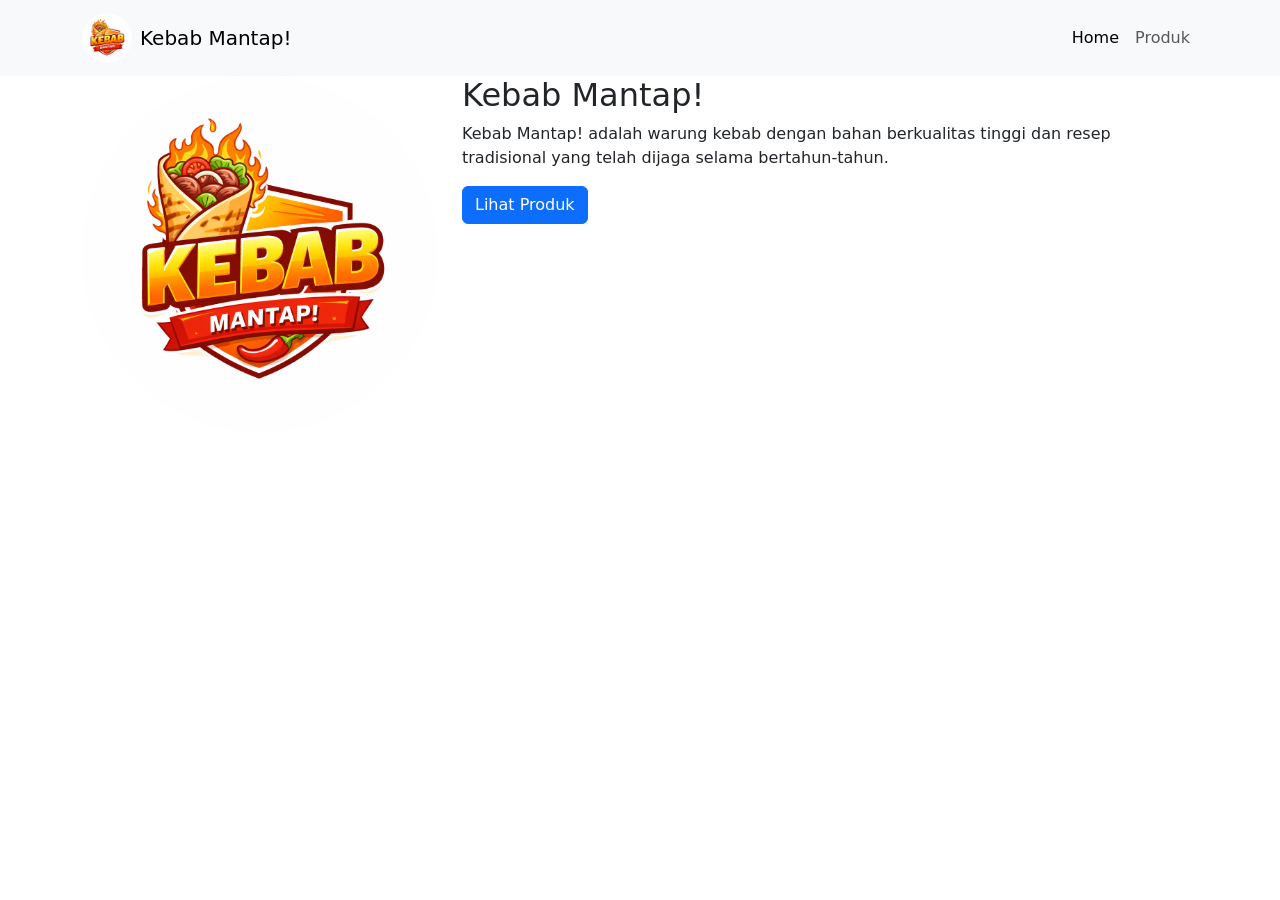
==== index.html @ e3381a54 "update src logo" ====
<!DOCTYPE html>
<html lang="en">
<head>
    <meta charset="UTF-8">
    <meta name="viewport" content="width=device-width, initial-scale=1.0">
    <title>Kebab Mantap!</title>
    <link rel="icon" type="image/png" href="src/logo.png">
    <link href="https://cdn.jsdelivr.net/npm/bootstrap@5.3.8/dist/css/bootstrap.min.css" rel="stylesheet" integrity="sha384-sRIl4kxILFvY47J16cr9ZwB07vP4J8+LH7qKQnuqkuIAvNWLzeN8tE5YBujZqJLB" crossorigin="anonymous">
</head>
<body>
    <nav class="navbar navbar-expand-lg bg-body-tertiary">
    <div class="container">
        
        <a class="navbar-brand d-flex align-items-center" href="#">
        <img src="src/logo.png" alt="logo" width="50" height="50" class="me-2 rounded-circle">
        Kebab Mantap!
        </a>

    <button class="navbar-toggler" type="button" data-bs-toggle="collapse" data-bs-target="#navbarNav" aria-controls="navbarNav" aria-expanded="false" aria-label="Toggle navigation">
        <span class="navbar-toggler-icon"></span>
    </button>

        <div class="collapse navbar-collapse" id="navbarNav">
            <ul class="navbar-nav ms-auto">
                <li class="nav-item">
                    <a class="nav-link active" href="#">Home</a>
                </li>
                <li class="nav-item">
                    <a class="nav-link" href="produk.html">Produk</a>
                </li>
            </ul>
        </div>
    </div>
    </nav>

    <section class="profil">
        <div class="container">
            <div class="row">
                <div class="col-md-4">
                    <img src="src/logo.png" alt="Profil" class="img-fluid rounded-circle">
                </div>
                <div class="col-md-8">
                    <h2>Kebab Mantap!</h2>
                    <p>Kebab Mantap! adalah warung kebab dengan bahan berkualitas tinggi dan resep tradisional yang telah dijaga selama bertahun-tahun.</p>
                    <a href="produk.html" class="btn btn-primary">Lihat Produk</a>
                </div>
            </div>
        </div>
    </section>

    <footer>

    </footer>

    <script src="https://cdn.jsdelivr.net/npm/bootstrap@5.3.8/dist/js/bootstrap.bundle.min.js" integrity="sha384-FKyoEForCGlyvwx9Hj09JcYn3nv7wiPVlz7YYwJrWVcXK/BmnVDxM+D2scQbITxI" crossorigin="anonymous"></script>
</body>
</html>
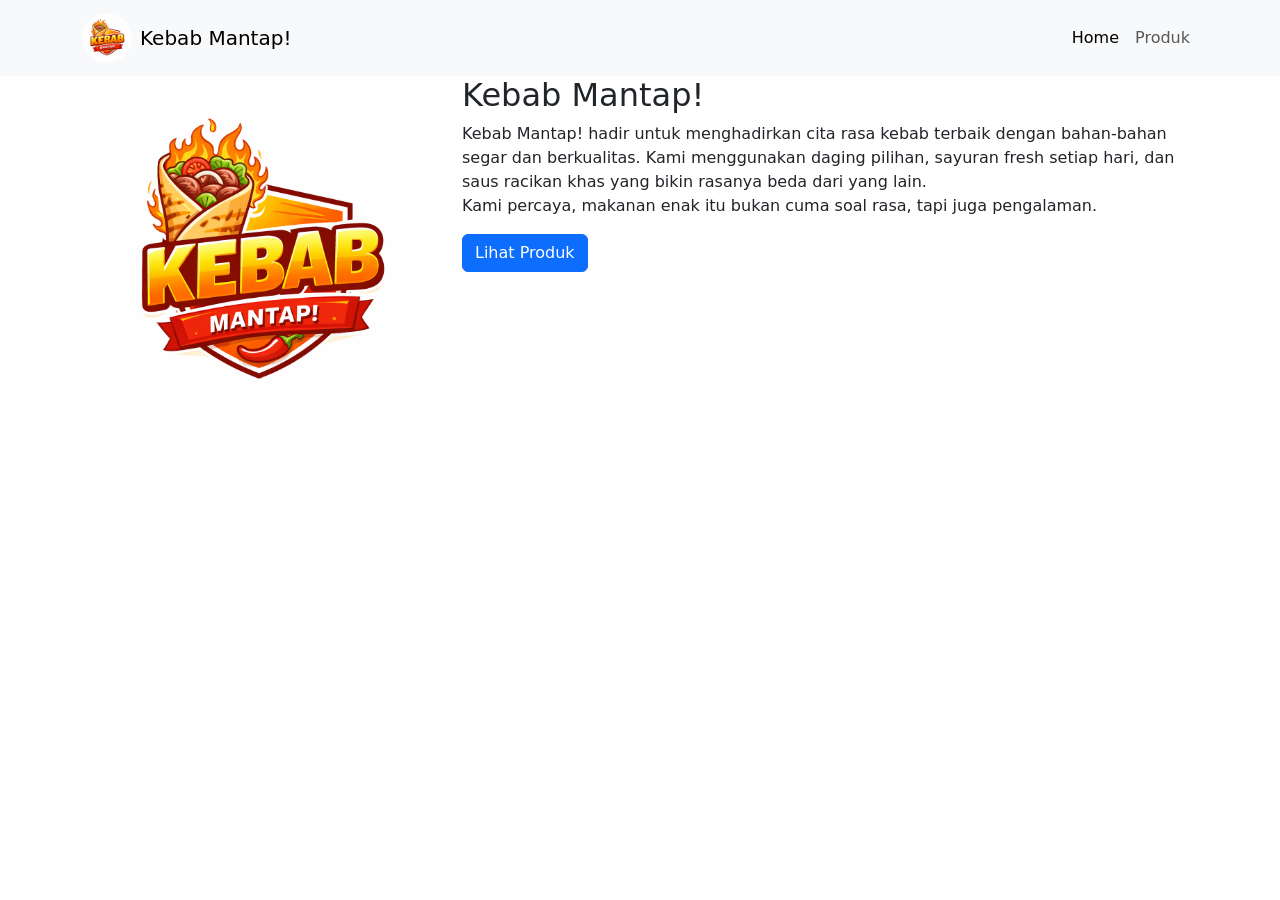
==== commit e554053b: "upgrade deskripsi" ====
--- a/index.html
+++ b/index.html
@@ -23,7 +23,7 @@
         <div class="collapse navbar-collapse" id="navbarNav">
             <ul class="navbar-nav ms-auto">
                 <li class="nav-item">
-                    <a class="nav-link active" href="#">Home</a>
+                    <a class="nav-link active" href="index.html">Home</a>
                 </li>
                 <li class="nav-item">
                     <a class="nav-link" href="produk.html">Produk</a>
@@ -41,7 +41,8 @@
                 </div>
                 <div class="col-md-8">
                     <h2>Kebab Mantap!</h2>
-                    <p>Kebab Mantap! adalah warung kebab dengan bahan berkualitas tinggi dan resep tradisional yang telah dijaga selama bertahun-tahun.</p>
+                    <p>Kebab Mantap! hadir untuk menghadirkan cita rasa kebab terbaik dengan bahan-bahan segar dan berkualitas. Kami menggunakan daging pilihan, sayuran fresh setiap hari, dan saus racikan khas yang bikin rasanya beda dari yang lain.
+                    <br>Kami percaya, makanan enak itu bukan cuma soal rasa, tapi juga pengalaman.</p>
                     <a href="produk.html" class="btn btn-primary">Lihat Produk</a>
                 </div>
             </div>
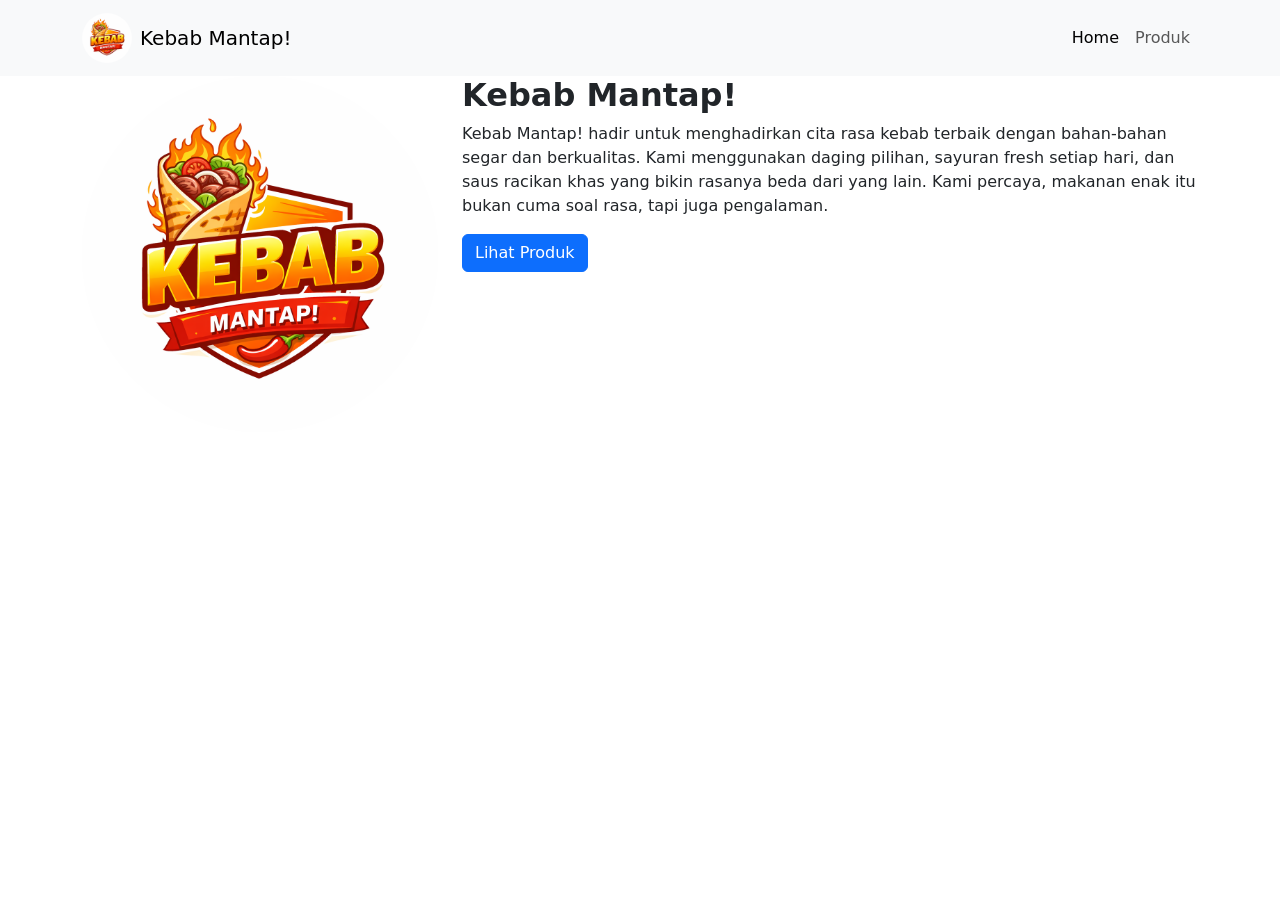
==== commit b841a703: "upgrade deskripsi" ====
--- a/index.html
+++ b/index.html
@@ -40,9 +40,8 @@
                     <img src="src/logo.png" alt="Profil" class="img-fluid rounded-circle">
                 </div>
                 <div class="col-md-8">
-                    <h2>Kebab Mantap!</h2>
-                    <p>Kebab Mantap! hadir untuk menghadirkan cita rasa kebab terbaik dengan bahan-bahan segar dan berkualitas. Kami menggunakan daging pilihan, sayuran fresh setiap hari, dan saus racikan khas yang bikin rasanya beda dari yang lain.
-                    <br>Kami percaya, makanan enak itu bukan cuma soal rasa, tapi juga pengalaman.</p>
+                    <h2 class="fw-bold">Kebab Mantap!</h2>
+                    <p>Kebab Mantap! hadir untuk menghadirkan cita rasa kebab terbaik dengan bahan-bahan segar dan berkualitas. Kami menggunakan daging pilihan, sayuran fresh setiap hari, dan saus racikan khas yang bikin rasanya beda dari yang lain. Kami percaya, makanan enak itu bukan cuma soal rasa, tapi juga pengalaman.</p>
                     <a href="produk.html" class="btn btn-primary">Lihat Produk</a>
                 </div>
             </div>
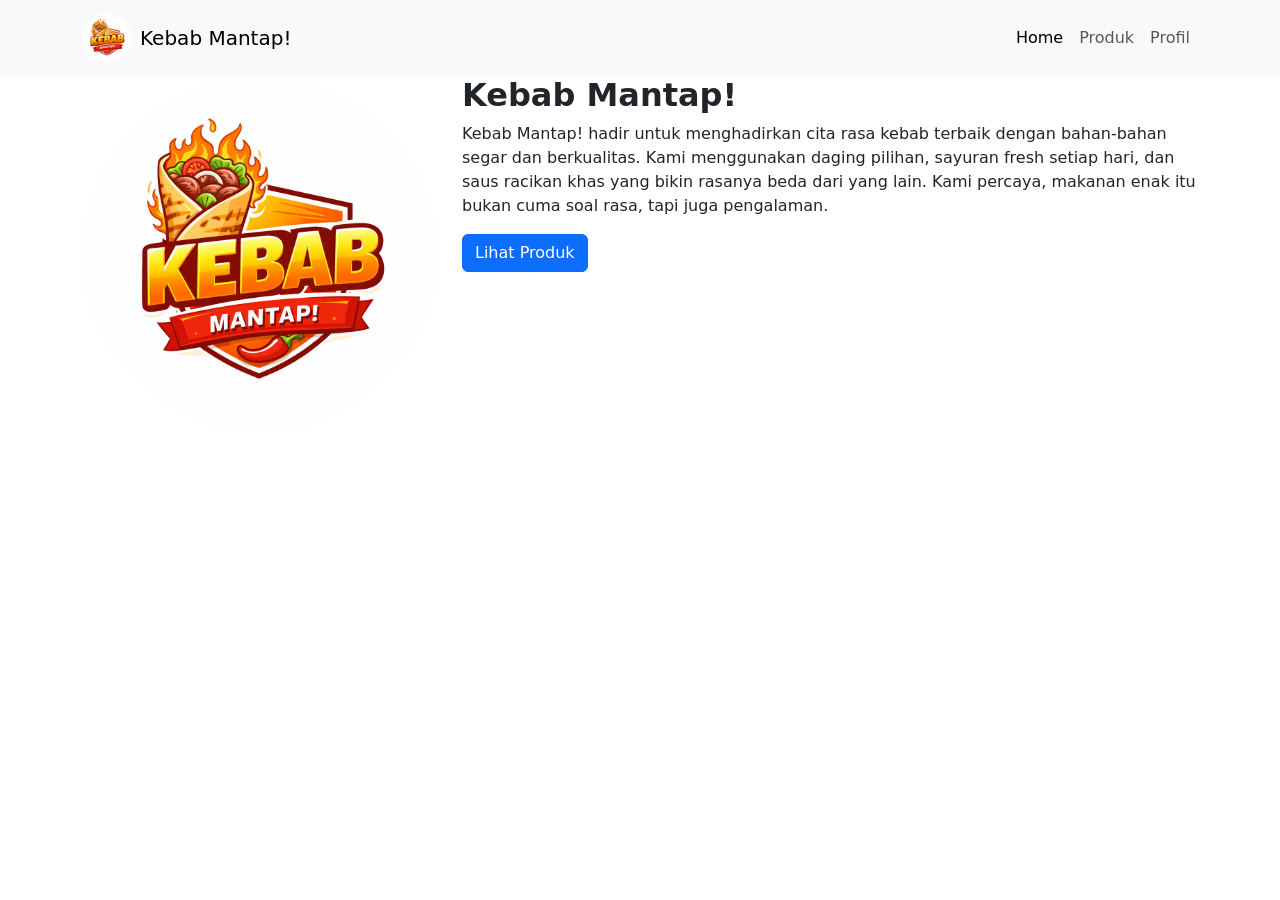
==== commit 9a70b152: "add menu profil" ====
--- a/index.html
+++ b/index.html
@@ -9,28 +9,31 @@
 </head>
 <body>
     <nav class="navbar navbar-expand-lg bg-body-tertiary">
-    <div class="container">
-        
-        <a class="navbar-brand d-flex align-items-center" href="#">
-        <img src="src/logo.png" alt="logo" width="50" height="50" class="me-2 rounded-circle">
-        Kebab Mantap!
-        </a>
+        <div class="container">
+            
+            <a class="navbar-brand d-flex align-items-center" href="#">
+            <img src="src/logo.png" alt="logo" width="50" height="50" class="me-2 rounded-circle">
+            Kebab Mantap!
+            </a>
 
-    <button class="navbar-toggler" type="button" data-bs-toggle="collapse" data-bs-target="#navbarNav" aria-controls="navbarNav" aria-expanded="false" aria-label="Toggle navigation">
-        <span class="navbar-toggler-icon"></span>
-    </button>
+            <button class="navbar-toggler" type="button" data-bs-toggle="collapse" data-bs-target="#navbarNav" aria-controls="navbarNav" aria-expanded="false" aria-label="Toggle navigation">
+                <span class="navbar-toggler-icon"></span>
+            </button>
 
-        <div class="collapse navbar-collapse" id="navbarNav">
-            <ul class="navbar-nav ms-auto">
-                <li class="nav-item">
-                    <a class="nav-link active" href="index.html">Home</a>
-                </li>
-                <li class="nav-item">
-                    <a class="nav-link" href="produk.html">Produk</a>
-                </li>
-            </ul>
+                <div class="collapse navbar-collapse" id="navbarNav">
+                    <ul class="navbar-nav ms-auto">
+                        <li class="nav-item">
+                            <a class="nav-link active" href="index.html">Home</a>
+                        </li>
+                        <li class="nav-item">
+                            <a class="nav-link" href="produk.html">Produk</a>
+                        </li>
+                        <li class="nav-item">
+                            <a class="nav-link" href="profil.html">Profil</a>
+                        </li>
+                    </ul>
+                </div>
         </div>
-    </div>
     </nav>
 
     <section class="profil">
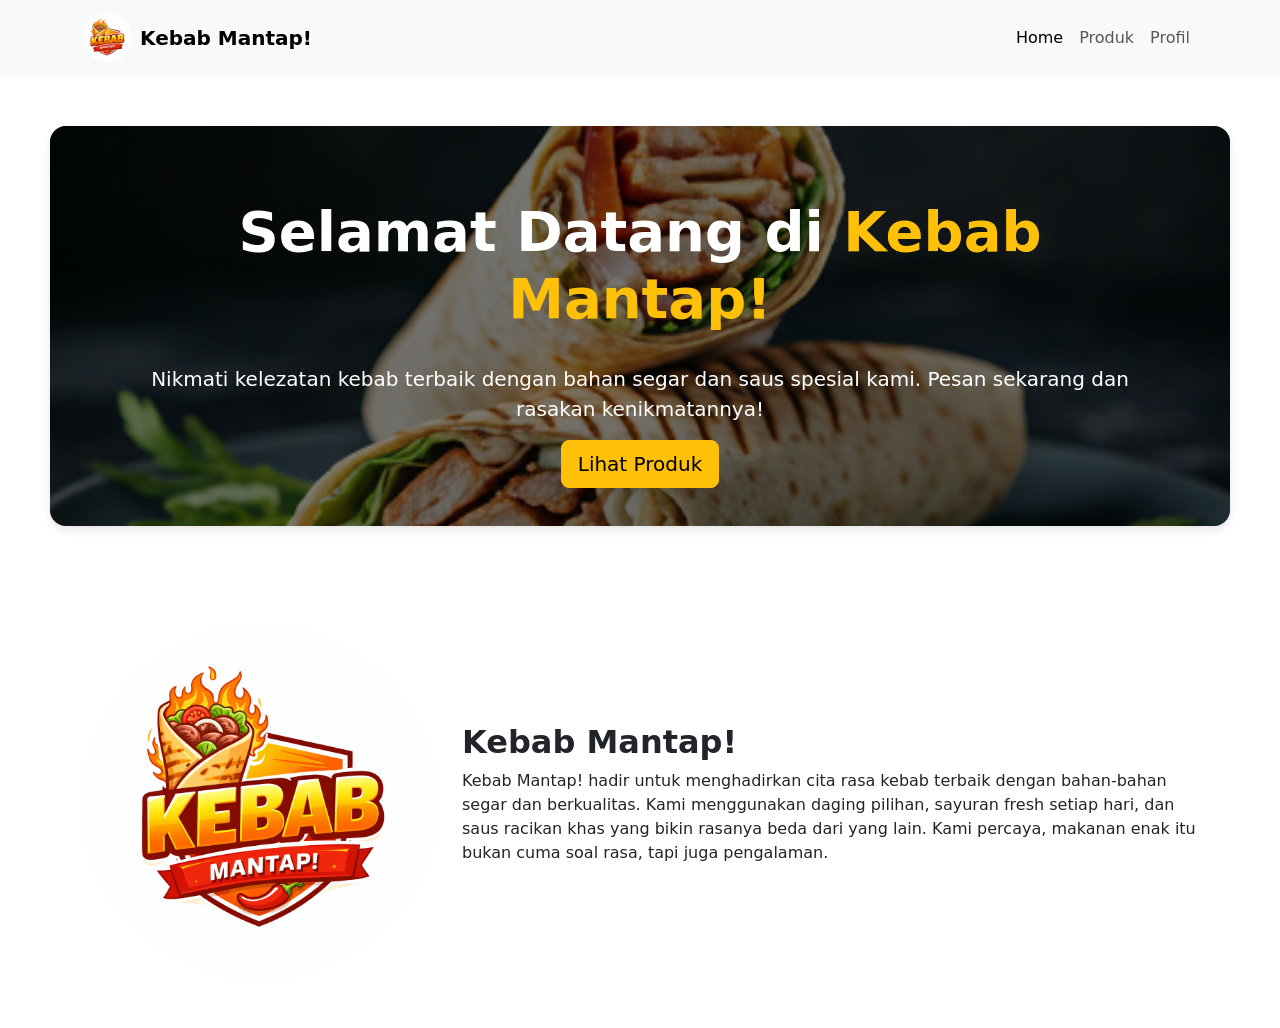
==== commit f209b527: "optimizing" ====
--- a/index.html
+++ b/index.html
@@ -5,6 +5,7 @@
     <meta name="viewport" content="width=device-width, initial-scale=1.0">
     <title>Kebab Mantap!</title>
     <link rel="icon" type="image/png" href="src/logo.png">
+    <link rel="stylesheet" href="style.css">
     <link href="https://cdn.jsdelivr.net/npm/bootstrap@5.3.8/dist/css/bootstrap.min.css" rel="stylesheet" integrity="sha384-sRIl4kxILFvY47J16cr9ZwB07vP4J8+LH7qKQnuqkuIAvNWLzeN8tE5YBujZqJLB" crossorigin="anonymous">
 </head>
 <body>
@@ -13,7 +14,7 @@
             
             <a class="navbar-brand d-flex align-items-center" href="#">
             <img src="src/logo.png" alt="logo" width="50" height="50" class="me-2 rounded-circle">
-            Kebab Mantap!
+            <strong>Kebab Mantap!</strong>
             </a>
 
             <button class="navbar-toggler" type="button" data-bs-toggle="collapse" data-bs-target="#navbarNav" aria-controls="navbarNav" aria-expanded="false" aria-label="Toggle navigation">
@@ -36,16 +37,23 @@
         </div>
     </nav>
 
-    <section class="profil">
+    <section class="profil text-center p-5">
         <div class="container">
-            <div class="row">
+            <h1 class="display-4 fw-bold p-4 auto">Selamat Datang di <span class="text-warning">Kebab Mantap!</span></h1>
+            <p class="lead">Nikmati kelezatan kebab terbaik dengan bahan segar dan saus spesial kami. Pesan sekarang dan rasakan kenikmatannya!</p>
+            <a href="produk.html" class="btn btn-warning btn-lg">Lihat Produk</a>
+        </div>
+    </section>
+
+    <section class="deskripsi py-5">
+        <div class="container">
+            <div class="row align-items-center">
                 <div class="col-md-4">
                     <img src="src/logo.png" alt="Profil" class="img-fluid rounded-circle">
                 </div>
                 <div class="col-md-8">
                     <h2 class="fw-bold">Kebab Mantap!</h2>
                     <p>Kebab Mantap! hadir untuk menghadirkan cita rasa kebab terbaik dengan bahan-bahan segar dan berkualitas. Kami menggunakan daging pilihan, sayuran fresh setiap hari, dan saus racikan khas yang bikin rasanya beda dari yang lain. Kami percaya, makanan enak itu bukan cuma soal rasa, tapi juga pengalaman.</p>
-                    <a href="produk.html" class="btn btn-primary">Lihat Produk</a>
                 </div>
             </div>
         </div>
--- a/style.css
+++ b/style.css
@@ -0,0 +1,31 @@
+.card-img {
+    width: 250px;
+    height: 180px;
+    object-fit: cover;
+}
+
+.profil {
+    background-image: url('src/profil.png');
+    background-size: cover;
+    background-position: center;
+    height: 400px;
+    border-radius: 1rem;
+    box-shadow: 0 4px 8px rgba(0,0,0,0.1);
+    color: #fff;
+    margin: 50px;
+    position: relative;
+    overflow: hidden;
+}
+
+.profil::before {
+    content: "";
+    position: absolute;
+    inset: 0;
+    background: rgba(0, 0, 0, 0.5);
+    z-index: 1;
+}
+
+.profil .container {
+    position: relative;
+    z-index: 2;
+}
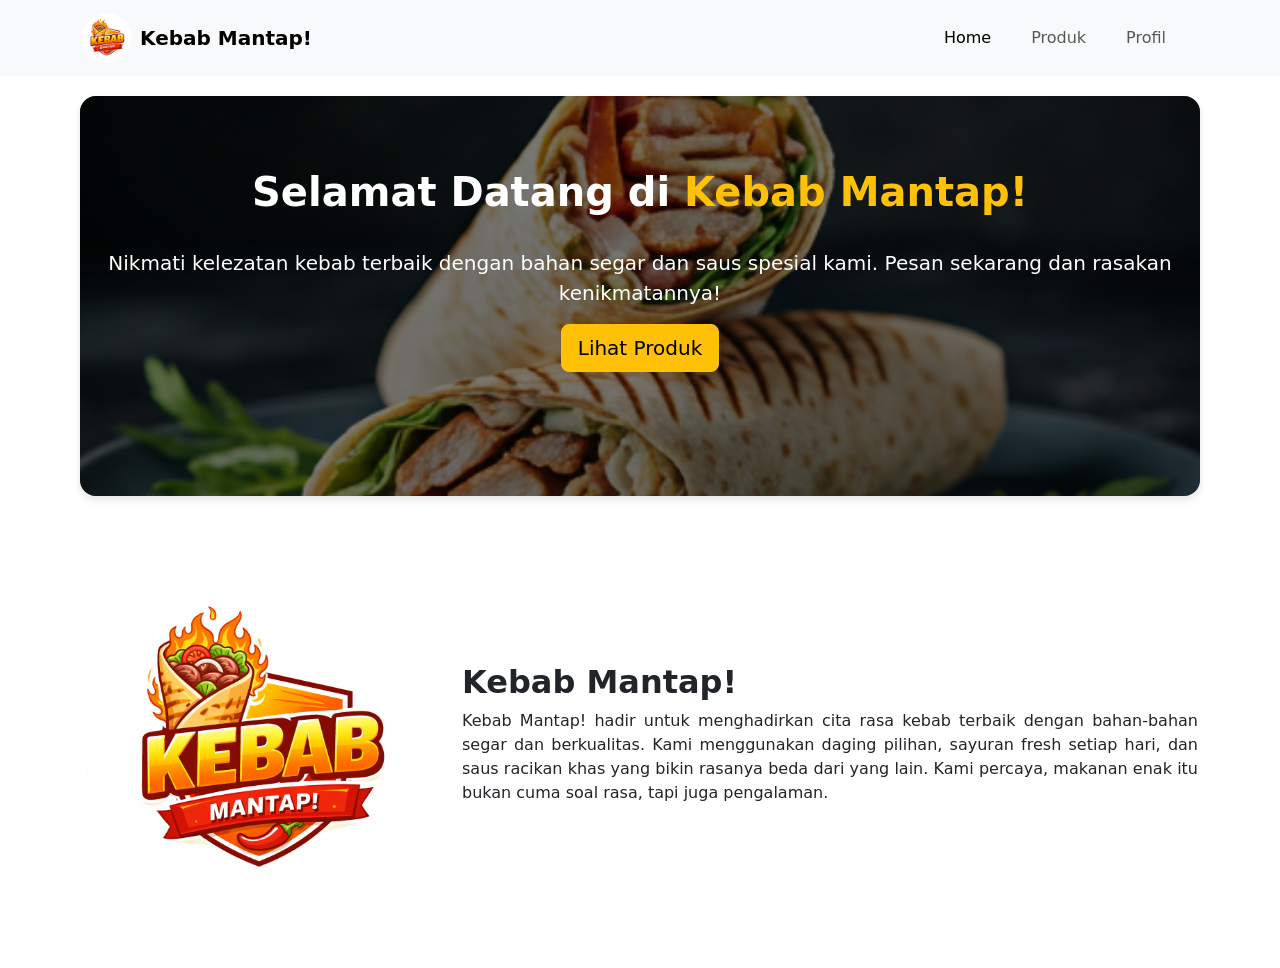
==== commit e26e92d8: "optimizing" ====
--- a/index.html
+++ b/index.html
@@ -23,13 +23,13 @@
 
                 <div class="collapse navbar-collapse" id="navbarNav">
                     <ul class="navbar-nav ms-auto">
-                        <li class="nav-item">
+                        <li class="nav-item me-4">
                             <a class="nav-link active" href="index.html">Home</a>
                         </li>
-                        <li class="nav-item">
+                        <li class="nav-item me-4">
                             <a class="nav-link" href="produk.html">Produk</a>
                         </li>
-                        <li class="nav-item">
+                        <li class="nav-item me-4">
                             <a class="nav-link" href="profil.html">Profil</a>
                         </li>
                     </ul>
@@ -37,9 +37,9 @@
         </div>
     </nav>
 
-    <section class="profil text-center p-5">
+    <section class="profil text-center py-5">
         <div class="container">
-            <h1 class="display-4 fw-bold p-4 auto">Selamat Datang di <span class="text-warning">Kebab Mantap!</span></h1>
+            <h1 class="fw-bold p-4 auto">Selamat Datang di <span class="text-warning">Kebab Mantap!</span></h1>
             <p class="lead">Nikmati kelezatan kebab terbaik dengan bahan segar dan saus spesial kami. Pesan sekarang dan rasakan kenikmatannya!</p>
             <a href="produk.html" class="btn btn-warning btn-lg">Lihat Produk</a>
         </div>
--- a/style.css
+++ b/style.css
@@ -2,6 +2,16 @@
     width: 250px;
     height: 180px;
     object-fit: cover;
+}
+
+nav ul li a {
+  border-radius: 20px; 
+}
+
+nav ul li a:hover {
+  background-color: orange;
+  color: white;
+  padding: 5px 15px;
 }
 
 .profil {
@@ -12,7 +22,7 @@
     border-radius: 1rem;
     box-shadow: 0 4px 8px rgba(0,0,0,0.1);
     color: #fff;
-    margin: 50px;
+    margin: 20px 80px;
     position: relative;
     overflow: hidden;
 }
@@ -28,4 +38,8 @@
 .profil .container {
     position: relative;
     z-index: 2;
+}
+
+.deskripsi {
+    text-align: justify;
 }
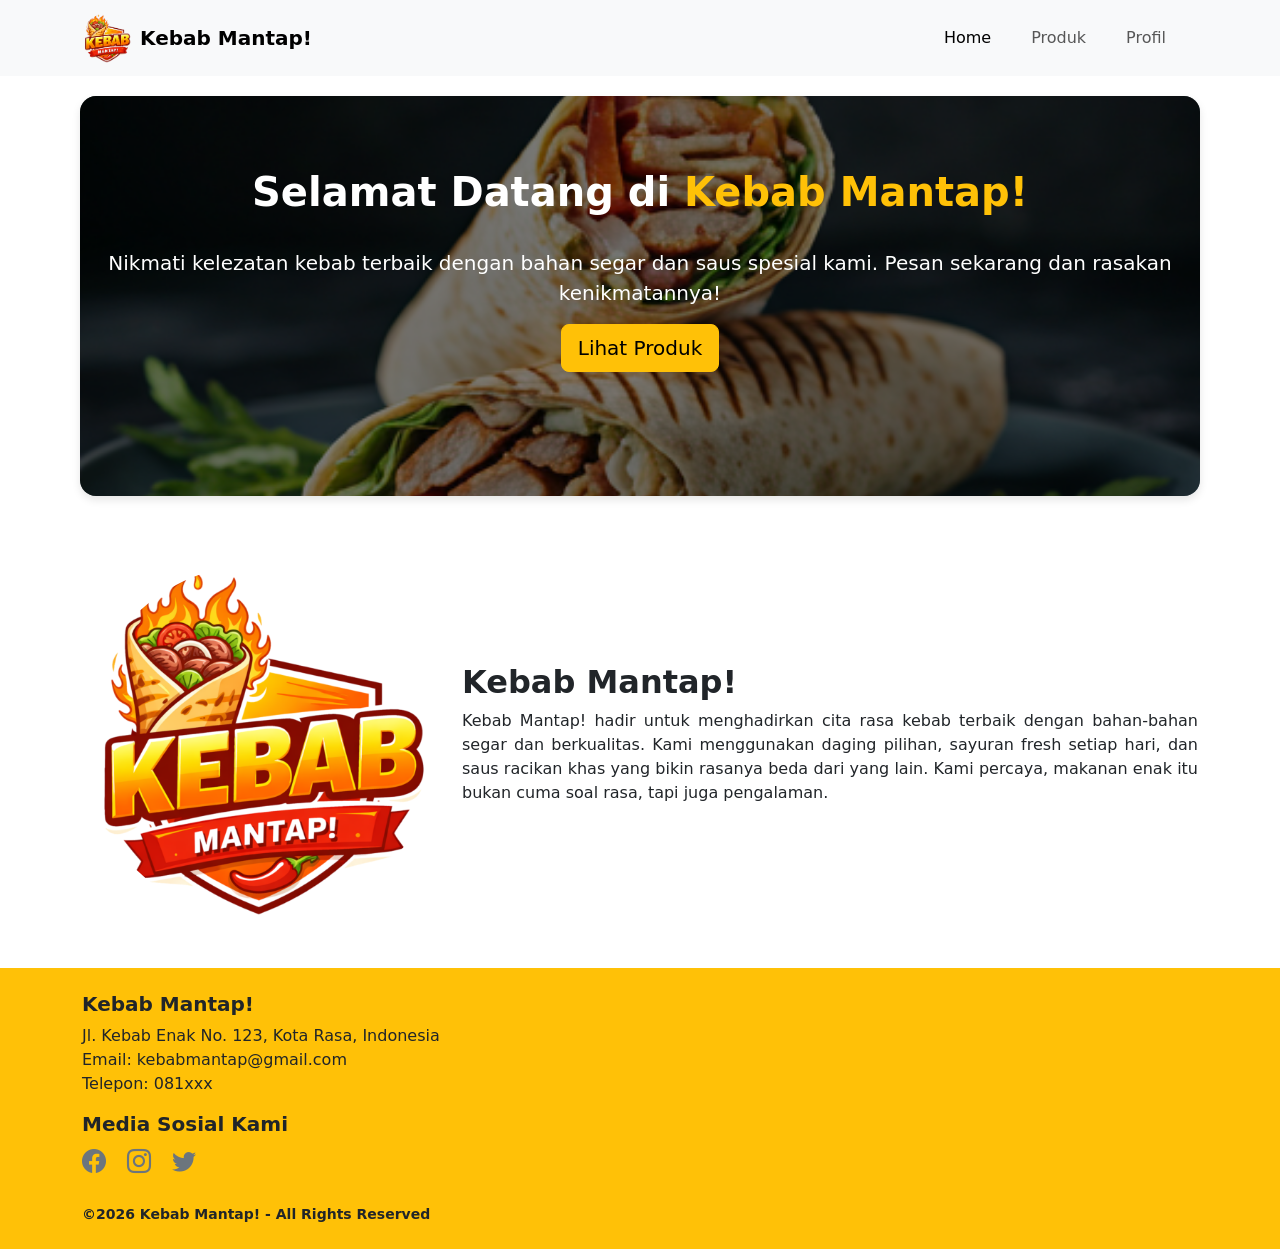
==== commit 785e99b3: "add footer" ====
--- a/index.html
+++ b/index.html
@@ -7,6 +7,7 @@
     <link rel="icon" type="image/png" href="src/logo.png">
     <link rel="stylesheet" href="style.css">
     <link href="https://cdn.jsdelivr.net/npm/bootstrap@5.3.8/dist/css/bootstrap.min.css" rel="stylesheet" integrity="sha384-sRIl4kxILFvY47J16cr9ZwB07vP4J8+LH7qKQnuqkuIAvNWLzeN8tE5YBujZqJLB" crossorigin="anonymous">
+    <link rel="stylesheet" href="https://cdn.jsdelivr.net/npm/bootstrap-icons@1.11.3/font/bootstrap-icons.css">
 </head>
 <body>
     <nav class="navbar navbar-expand-lg bg-body-tertiary">
@@ -59,8 +60,24 @@
         </div>
     </section>
 
-    <footer>
+    <footer class="py-4 bg-warning">
+         <div class="container mb-3">       
+            <h5 class="fw-bold">Kebab Mantap!</h5>
+            <p class="mb-0">Jl. Kebab Enak No. 123, Kota Rasa, Indonesia</p>
+            <p class="mb-0">Email: kebabmantap@gmail.com</p>
+            <p class="mb-0">Telepon: 081xxx</p>
+        </div>
+        
+        <div class="container mb-3">
+            <h5 class="fw-bold">Media Sosial Kami</h5>
+            <a href="#" class="me-3 text-secondary"><i class="bi bi-facebook fs-4"></i></a>
+            <a href="#" class="me-3 text-secondary"><i class="bi bi-instagram fs-4"></i></a>
+            <a href="#" class="me-3 text-secondary"><i class="bi bi-twitter fs-4"></i></a>
+        </div>
 
+        <div class="container text-right">
+            <small class="d-block mt-4 fw-bold">&copy;2026 Kebab Mantap! - All Rights Reserved</small>
+        </div>
     </footer>
 
     <script src="https://cdn.jsdelivr.net/npm/bootstrap@5.3.8/dist/js/bootstrap.bundle.min.js" integrity="sha384-FKyoEForCGlyvwx9Hj09JcYn3nv7wiPVlz7YYwJrWVcXK/BmnVDxM+D2scQbITxI" crossorigin="anonymous"></script>
--- a/style.css
+++ b/style.css
@@ -4,14 +4,18 @@
     object-fit: cover;
 }
 
+.card-img-top {
+  border-radius: 20px 20px 0 0;
+}
+
 nav ul li a {
-  border-radius: 20px; 
+    border-radius: 20px; 
 }
 
 nav ul li a:hover {
-  background-color: orange;
-  color: white;
-  padding: 5px 15px;
+    background-color: orange;
+    color: white;
+    padding: 5px 15px;
 }
 
 .profil {
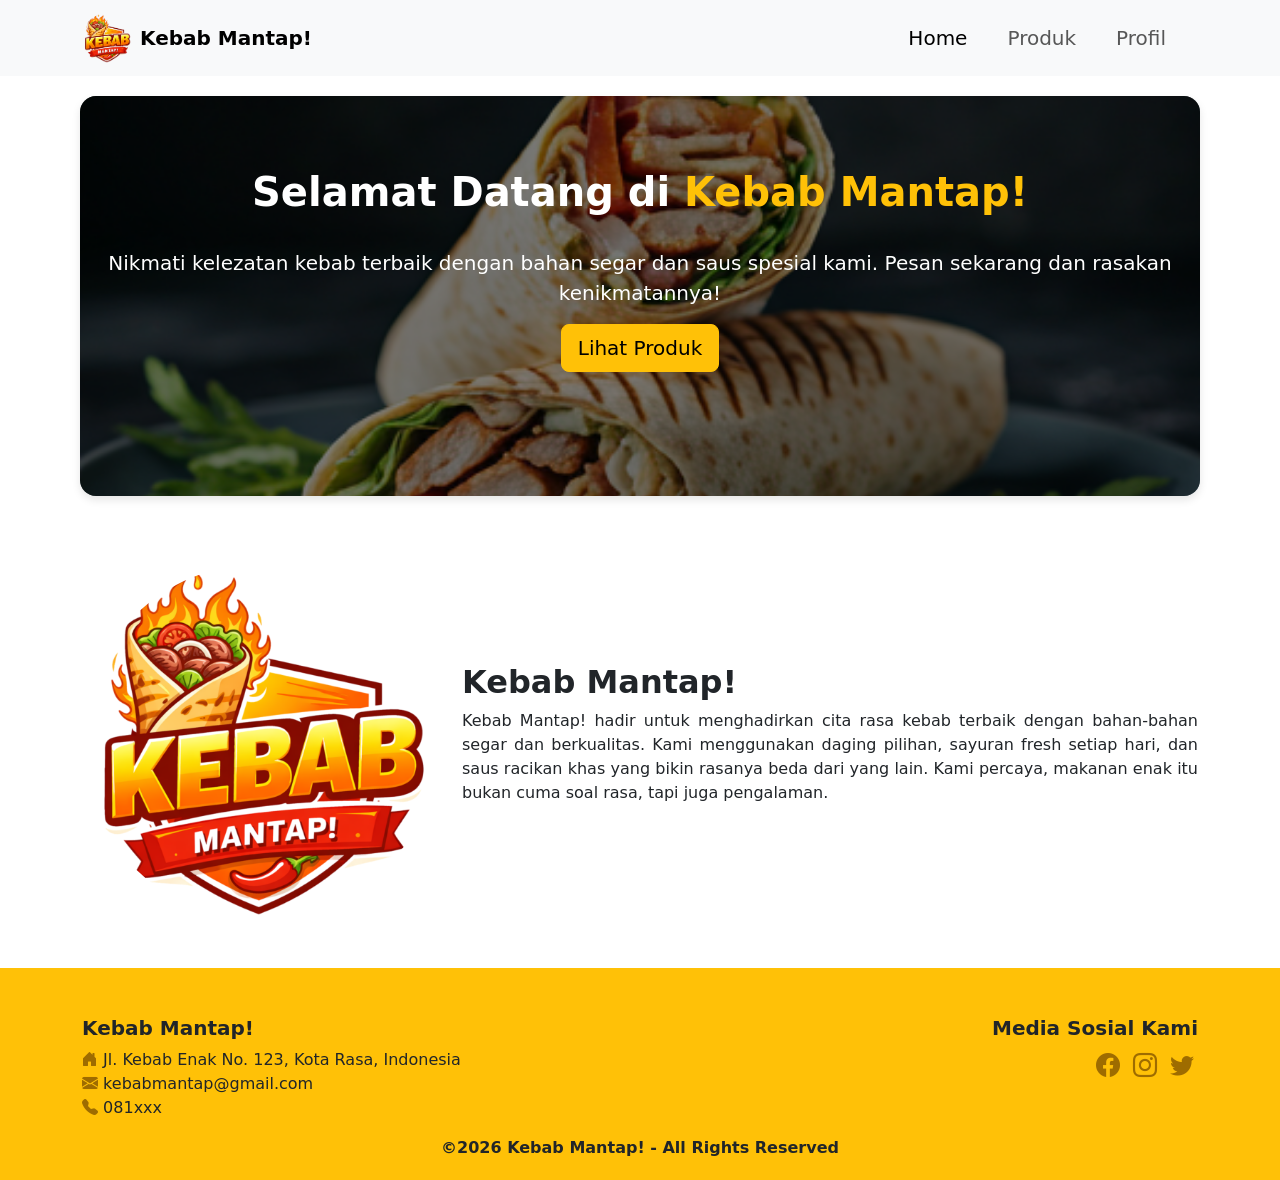
==== commit 74355e2b: "add footer n modif fs navbar" ====
--- a/index.html
+++ b/index.html
@@ -25,13 +25,13 @@
                 <div class="collapse navbar-collapse" id="navbarNav">
                     <ul class="navbar-nav ms-auto">
                         <li class="nav-item me-4">
-                            <a class="nav-link active" href="index.html">Home</a>
+                            <a class="nav-link active fs-5" href="index.html">Home</a>
                         </li>
                         <li class="nav-item me-4">
-                            <a class="nav-link" href="produk.html">Produk</a>
+                            <a class="nav-link fs-5" href="produk.html">Produk</a>
                         </li>
                         <li class="nav-item me-4">
-                            <a class="nav-link" href="profil.html">Profil</a>
+                            <a class="nav-link fs-5" href="profil.html">Profil</a>
                         </li>
                     </ul>
                 </div>
@@ -60,23 +60,27 @@
         </div>
     </section>
 
-    <footer class="py-4 bg-warning">
-         <div class="container mb-3">       
-            <h5 class="fw-bold">Kebab Mantap!</h5>
-            <p class="mb-0">Jl. Kebab Enak No. 123, Kota Rasa, Indonesia</p>
-            <p class="mb-0">Email: kebabmantap@gmail.com</p>
-            <p class="mb-0">Telepon: 081xxx</p>
-        </div>
-        
-        <div class="container mb-3">
-            <h5 class="fw-bold">Media Sosial Kami</h5>
-            <a href="#" class="me-3 text-secondary"><i class="bi bi-facebook fs-4"></i></a>
-            <a href="#" class="me-3 text-secondary"><i class="bi bi-instagram fs-4"></i></a>
-            <a href="#" class="me-3 text-secondary"><i class="bi bi-twitter fs-4"></i></a>
-        </div>
+    <footer class="pt-5 pb-1 bg-warning">
+        <div class="container">
+            <div class="row">
+                <div class="col-md-6 mb-3">       
+                    <h5 class="fw-bold">Kebab Mantap!</h5>
+                    <p class="mb-0" ><i class="bi bi-house-door-fill" style="color: rgb(158, 108, 0);"></i> Jl. Kebab Enak No. 123, Kota Rasa, Indonesia</p>
+                    <p class="mb-0"><i class="bi bi-envelope-fill" style="color: rgb(158, 108, 0);"></i> kebabmantap@gmail.com</p>
+                    <p class="mb-0"><i class="bi bi-telephone-fill" style="color: rgb(158, 108, 0);"></i> 081xxx</p>
+               </div>
+               
+               <div class="col-md-6 mb-3 text-md-end">
+                    <h5 class="fw-bold">Media Sosial Kami</h5>
+                    <a href="#" style="color: rgb(158, 108, 0);" class="p-1"><i class="bi bi-facebook fs-4"></i></a>
+                    <a href="#" style="color: rgb(158, 108, 0);" class="p-1"><i class="bi bi-instagram fs-4"></i></a>
+                    <a href="#" style="color: rgb(158, 108, 0);" class="p-1"><i class="bi bi-twitter fs-4"></i></a>
+                </div>
+            </div>
 
-        <div class="container text-right">
-            <small class="d-block mt-4 fw-bold">&copy;2026 Kebab Mantap! - All Rights Reserved</small>
+            <div class="text-center">
+                <p class="fw-bold">&copy;2026 Kebab Mantap! - All Rights Reserved</p>
+            </div>
         </div>
     </footer>
 
